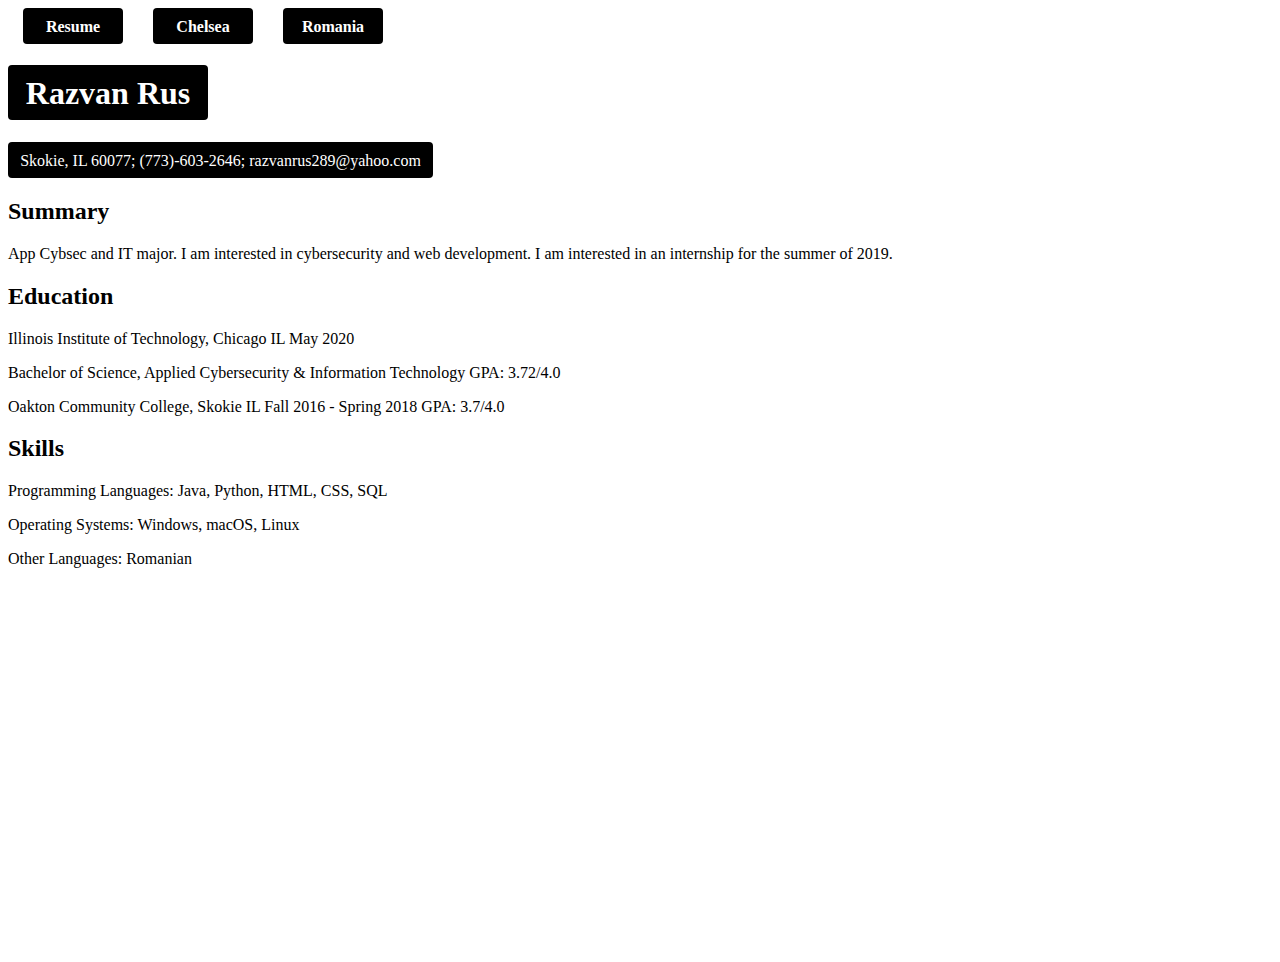
==== index.html @ 31f8506b "added boxes on all the pages and I styled the page one boxes" ====
<!DOCTYPE html>
<html lang="en">

<head>
    <meta charset="UTF-8">
    <title>Resume</title>
    <link rel="stylesheet" href="css/style.css">
    <link rel="normalization" href="css/normalization.css">
</head>

<body id="pageone">
    <nav id="pageonenav">
        <ul>
            <li><a href="index.html" title="Resume Page">Resume</a></li>
            <li><a href="page2.html" title="Chelsea Page">Chelsea</a></li>
            <li><a href="page3.html" title="Romania Page">Romania</a></li>
        </ul>
    </nav>
    <h1 id="box1">Razvan Rus</h1>
    <p id="infobox">Skokie, IL 60077; (773)-603-2646; razvanrus289@yahoo.com</p>
    <section>
        <h2><strong>Summary</strong></h2>
        <p>App Cybsec and IT major. I am interested in cybersecurity and web development. I am interested in an internship for the summer of 2019.</p>
    </section>
    <section>
        <h2><strong>Education</strong></h2>
        <p>Illinois Institute of Technology, Chicago IL May 2020</p>
        <p>Bachelor of Science, Applied Cybersecurity & Information Technology GPA: 3.72/4.0</p>
        <p>Oakton Community College, Skokie IL Fall 2016 - Spring 2018 GPA: 3.7/4.0</p>
    </section>
    <section>
        <h2><strong>Skills</strong></h2>
        <p>Programming Languages: Java, Python, HTML, CSS, SQL</p>
        <p>Operating Systems: Windows, macOS, Linux</p>
        <p>Other Languages: Romanian</p>
    </section>
    <section class="pageonebottom">
        <h2><strong>Experience</strong></h2>
        <p>Merchant Traders, Chicago, IL September/2017 - Present</p>
        <p>IT Specialist</p>
        <ul>
            <li>Organizing and maintaining the company website every week.</li>
            <li>Implemented the Clover machines to boost productivity.</li>
            <li>Trained ten employees to use the Clover machines</li>
        </ul>
    </section>
    <section class="pageonebottom">
        <h2><strong>Extracurricular Activities</strong></h2>
        <p>Camp Vatra for Seniors, Jackson, MI Summer 2014 - Summer 2016</p>
        <p>Counsleor</p>
        <ul>
            <li>Organized field trips</li>
            <li>Landscaping</li>
            <li>Activity organizer</li>
        </ul>
    </section>
</body>



</html>
---- css/style.css ----
#pageone {
    background-image: url("https://images.unsplash.com/photo-1516617224872-1892debe5a62?ixlib=rb-1.2.1&ixid=eyJhcHBfaWQiOjEyMDd9&auto=format&fit=crop&w=730&q=80");
}

#pagetwo{
    background-color: #034694;
    color: #fff
}

#pagethree{
    background-image: url("https://d2v9y0dukr6mq2.cloudfront.net/video/thumbnail/itCjTBE/yellow-moving-flowing-waves-abstract-background-video-animation-hd-1920x1080_ej0k_5qxl__F0003.png");
    font-family: Arial;
    color: black;
}

nav#pageonenav ul {
    list-style-type: none;
    padding: 0;
    margin: 0;
    overflow: hidden;
}

nav#pageonenav ul li {
    float: left;
    margin: 0 15px;
}

nav#pageonenav ul li a {
    display: block;
    background-color: black;
    color: #fff;
    font-weight: bold;
    text-decoration: none;
    text-align: center;
    width: 100px;
    padding: 10px 0px 8px 0px;
    border-radius: 4px;
}

nav#pagetwonav ul {
    list-style-type: none;
    padding: 0;
    margin: 0;
    overflow: hidden;
}

nav#pagetwonav ul li {
    float: left;
    margin: 0 15px;
}

nav#pagetwonav ul li a {
    display: block;
    background-color: black;
    color: #fff;
    font-weight: bold;
    text-decoration: none;
    text-align: center;
    width: 100px;
    padding: 10px 0px 8px 0px;
    border-radius: 4px;
}

nav#pagethreenav ul {
    list-style-type: none;
    padding: 0;
    margin: 0;
    overflow: hidden;
}

nav#pagethreenav ul li {
    float: left;
    margin: 0 15px;
}

nav#pagethreenav ul li a {
    display: block;
    background-color: black;
    color: #fff;
    font-weight: bold;
    text-decoration: none;
    text-align: center;
    width: 100px;
    padding: 10px 0px 8px 0px;
    border-radius: 4px;
}

.pageonebottom {
    color: white;
}

#box1 {
    display: block;
    background-color: black;
    color: #fff;
    width: 200px;
    padding: 10px 0px 8px 0px;
    border-radius: 4px;
    text-align: center;
}

#infobox {
    display: block;
    background-color: black;
    color: #fff;
    width: 425px;
    padding: 10px 0px 8px 0px;
    border-radius: 4px;
    text-align: center;
}

#box2 {

}

#box3 {

}
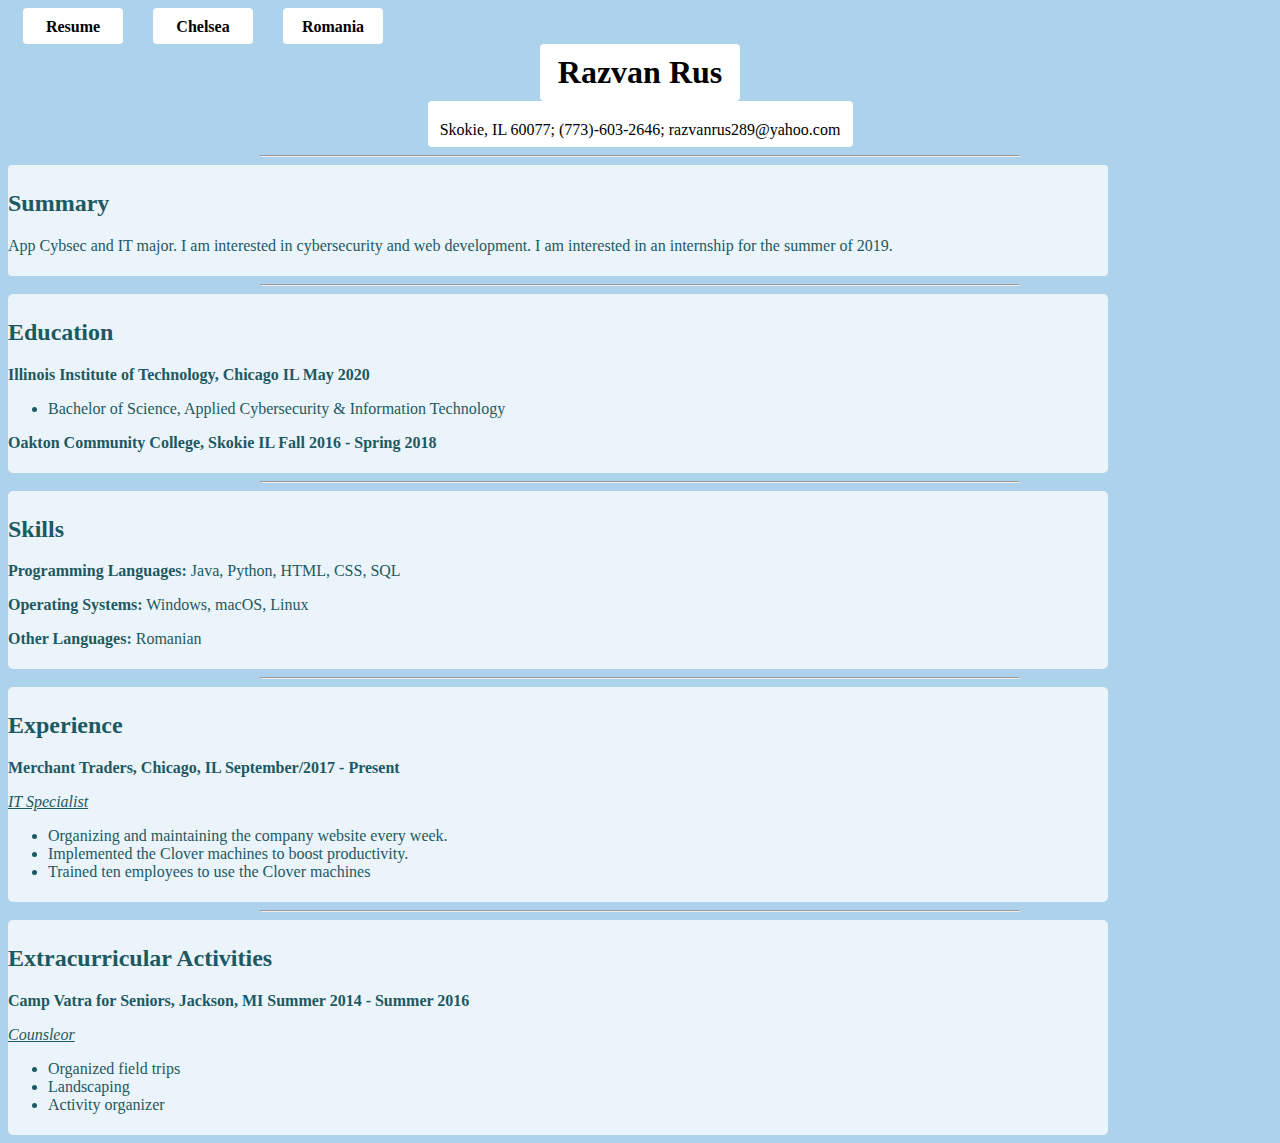
==== commit f9872d74: "put each section in boxes" ====
--- a/index.html
+++ b/index.html
@@ -18,36 +18,43 @@
     </nav>
     <h1 id="box1">Razvan Rus</h1>
     <p id="infobox">Skokie, IL 60077; (773)-603-2646; razvanrus289@yahoo.com</p>
-    <section>
+    <hr class="hr">
+    <section id="summary">
         <h2><strong>Summary</strong></h2>
         <p>App Cybsec and IT major. I am interested in cybersecurity and web development. I am interested in an internship for the summer of 2019.</p>
     </section>
-    <section>
+    <hr class="hr">
+    <section id="education">
         <h2><strong>Education</strong></h2>
-        <p>Illinois Institute of Technology, Chicago IL May 2020</p>
-        <p>Bachelor of Science, Applied Cybersecurity & Information Technology GPA: 3.72/4.0</p>
-        <p>Oakton Community College, Skokie IL Fall 2016 - Spring 2018 GPA: 3.7/4.0</p>
+        <p><strong>Illinois Institute of Technology, Chicago IL May 2020</strong></p>
+        <ul>
+            <li><p>Bachelor of Science, Applied Cybersecurity & Information Technology</p></li>
+        </ul>
+        <p><strong>Oakton Community College, Skokie IL Fall 2016 - Spring 2018</strong></p>
     </section>
-    <section>
+    <hr class="hr">
+    <section id="skills">
         <h2><strong>Skills</strong></h2>
-        <p>Programming Languages: Java, Python, HTML, CSS, SQL</p>
-        <p>Operating Systems: Windows, macOS, Linux</p>
-        <p>Other Languages: Romanian</p>
+        <p><strong>Programming Languages:</strong> Java, Python, HTML, CSS, SQL</p>
+        <p><strong>Operating Systems:</strong> Windows, macOS, Linux</p>
+        <p><strong>Other Languages:</strong> Romanian</p>
     </section>
-    <section class="pageonebottom">
+    <hr class="hr">
+    <section id="experience">
         <h2><strong>Experience</strong></h2>
-        <p>Merchant Traders, Chicago, IL September/2017 - Present</p>
-        <p>IT Specialist</p>
+        <p><strong>Merchant Traders, Chicago, IL September/2017 - Present</strong></p>
+        <p><em><u>IT Specialist</u></em></p>
         <ul>
             <li>Organizing and maintaining the company website every week.</li>
             <li>Implemented the Clover machines to boost productivity.</li>
             <li>Trained ten employees to use the Clover machines</li>
         </ul>
     </section>
-    <section class="pageonebottom">
+    <hr class="hr">
+    <section id="activities">
         <h2><strong>Extracurricular Activities</strong></h2>
-        <p>Camp Vatra for Seniors, Jackson, MI Summer 2014 - Summer 2016</p>
-        <p>Counsleor</p>
+        <p><strong>Camp Vatra for Seniors, Jackson, MI Summer 2014 - Summer 2016</strong></p>
+        <p><em><u>Counsleor</u></em></p>
         <ul>
             <li>Organized field trips</li>
             <li>Landscaping</li>
--- a/css/style.css
+++ b/css/style.css
@@ -1,5 +1,6 @@
 #pageone {
-    background-image: url("https://images.unsplash.com/photo-1516617224872-1892debe5a62?ixlib=rb-1.2.1&ixid=eyJhcHBfaWQiOjEyMDd9&auto=format&fit=crop&w=730&q=80");
+    background-color: #ADD2EB;
+    color: #1D5962;
 }
 
 #pagetwo{
@@ -8,9 +9,10 @@
 }
 
 #pagethree{
-    background-image: url("https://d2v9y0dukr6mq2.cloudfront.net/video/thumbnail/itCjTBE/yellow-moving-flowing-waves-abstract-background-video-animation-hd-1920x1080_ej0k_5qxl__F0003.png");
+    background-color: #D6E9F5;
     font-family: Arial;
-    color: black;
+    color: #A24F0B;
+
 }
 
 nav#pageonenav ul {
@@ -27,8 +29,8 @@
 
 nav#pageonenav ul li a {
     display: block;
-    background-color: black;
-    color: #fff;
+    background-color: #fff;
+    color: black;
     font-weight: bold;
     text-decoration: none;
     text-align: center;
@@ -51,8 +53,8 @@
 
 nav#pagetwonav ul li a {
     display: block;
-    background-color: black;
-    color: #fff;
+    background-color: white;
+    color: #034694;
     font-weight: bold;
     text-decoration: none;
     text-align: center;
@@ -75,8 +77,8 @@
 
 nav#pagethreenav ul li a {
     display: block;
-    background-color: black;
-    color: #fff;
+    background-color: #F7F7F8;
+    color: #A24F0B;
     font-weight: bold;
     text-decoration: none;
     text-align: center;
@@ -85,42 +87,190 @@
     border-radius: 4px;
 }
 
-.pageonebottom {
-    color: white;
-}
 
 #box1 {
     display: block;
-    background-color: black;
-    color: #fff;
+    background-color: #fff;
+    color: black;
     width: 200px;
-    padding: 10px 0px 8px 0px;
-    border-radius: 4px;
-    text-align: center;
+    padding: 10px 0px 10px 0px;
+    border-radius: 4px;
+    text-align: center;
+    margin: auto;
 }
 
 #infobox {
     display: block;
-    background-color: black;
-    color: #fff;
+    background-color: #fff;
+    color: black;
     width: 425px;
-    padding: 10px 0px 8px 0px;
-    border-radius: 4px;
-    text-align: center;
+    padding: 20px 0px 8px 0px;
+    border-radius: 4px;
+    text-align: center;
+    margin: auto;
 }
 
 #box2 {
-
-}
-
-#box3 {
-
-}
-
-
-
-
-
-
-
-
+    display: block;
+    background-color: white;
+    color: #034694;
+    width: 200px;
+    padding: 10px 0px 8px 0px;
+    border-radius: 4px;
+    text-align: center;
+    margin-left: auto;
+    margin-right: auto;
+}
+
+.box3 {
+    display: block;
+    background-color: #D6E9F5;
+    color: #A24F0B;
+    width: 250px;
+    padding: 10px 0px 8px 0px;
+    border-radius: 4px;
+    text-align: center;
+    margin-right: auto;
+    margin-left: auto;
+}
+
+#map {
+    width: 350px;
+}
+
+.para1-pg3 { /* WWI (Romania Page) */
+    display: block;
+    background-color: #D6E9F5;
+    color: #A24F0B;
+    width: 750px;
+    padding: 5px 0px 5px 0px;
+    border-radius: 4px;
+    text-align: left;
+}
+
+.para2-pg3 { /* Greater Romania (Romania Page) */
+    display: block;
+    background-color: #D6E9F5;
+    color: #A24F0B;
+    width: 750px;
+    padding: 5px 0px 5px 0px;
+    border-radius: 4px;
+    text-align: right;
+    margin-left: auto;
+}
+
+.para3-pg3 { /* WWII (Romania Page) */
+    display: block;
+    background-color: #D6E9F5;
+    color: #A24F0B;
+    width: 750px;
+    padding: 5px 0px 5px 0px;
+    border-radius: 4px;
+    text-align: center;
+    margin-left: auto;
+    margin-right: auto;
+}
+
+.para4-pg3 { /* Culture (Romania Page) */
+    display: block;
+    background-color: #D6E9F5;
+    color: #A24F0B;
+    width: 750px;
+    padding: 5px 0px 5px 0px;
+    border-radius: 4px;
+    text-align: left;
+}
+
+#badge {
+    width: 200px;
+}
+
+#para1-pg2 { /* General Info (Chelsea Page) */
+    display: block;
+    background-color: white;
+    color: #034694;
+    width: 350px;
+    padding: 5px 0px 5px 0px;
+    border-radius: 4px;
+    text-align: right;
+    margin-left: auto;
+}
+
+#para2-pg2 { /* Training Ground (Chelsea Page) */
+    display: block;
+    background-color: white;
+    color: #034694;
+    width: 350px;
+    padding: 5px 0px 5px 0px;
+    border-radius: 4px;
+    text-align: center;
+    margin-left: auto;
+    margin-right: auto;
+}
+
+#para3-pg2 { /* Mascot Policy (Chelsea Page) */
+    display: block;
+    background-color: white;
+    color: #034694;
+    width: 400px;
+    padding: 5px 0px 5px 0px;
+    border-radius: 4px;
+    text-align: left;
+}
+
+#video { /* Video (Chelsea Page) */
+    display: block;
+    margin-left: auto;
+    width: 600px;
+    height: 300px;
+}
+
+.hr {
+    width: 60%;
+
+}
+
+#summary {
+    display: block;
+    background-color: #EBF4FA;
+    width: 1100px;
+    padding: 5px 0px 5px 0px;
+    border-radius: 4px;
+    text-align: left;
+}
+
+#education {
+    display: block;
+    background-color: #EBF4FA;
+    width: 1100px;
+    padding: 5px 0px 5px 0px;
+    border-radius: 5px;
+    text-align: left;
+}
+
+#skills {
+    display: block;
+    background-color: #EBF4FA;
+    width: 1100px;
+    padding: 5px 0px 5px 0px;
+    border-radius: 5px;
+    text-align: left;
+}
+
+#experience {
+    display: block;
+    background-color: #EBF4FA;
+    width: 1100px;
+    padding: 5px 0px 5px 0px;
+    border-radius: 5px;
+    text-align: left;
+}
+
+#activities {
+    display: block;
+    background-color: #EBF4FA;
+    width: 1100px;
+    padding: 5px 0px 5px 0px;
+    border-radius: 5px;
+    text-align: left;
+}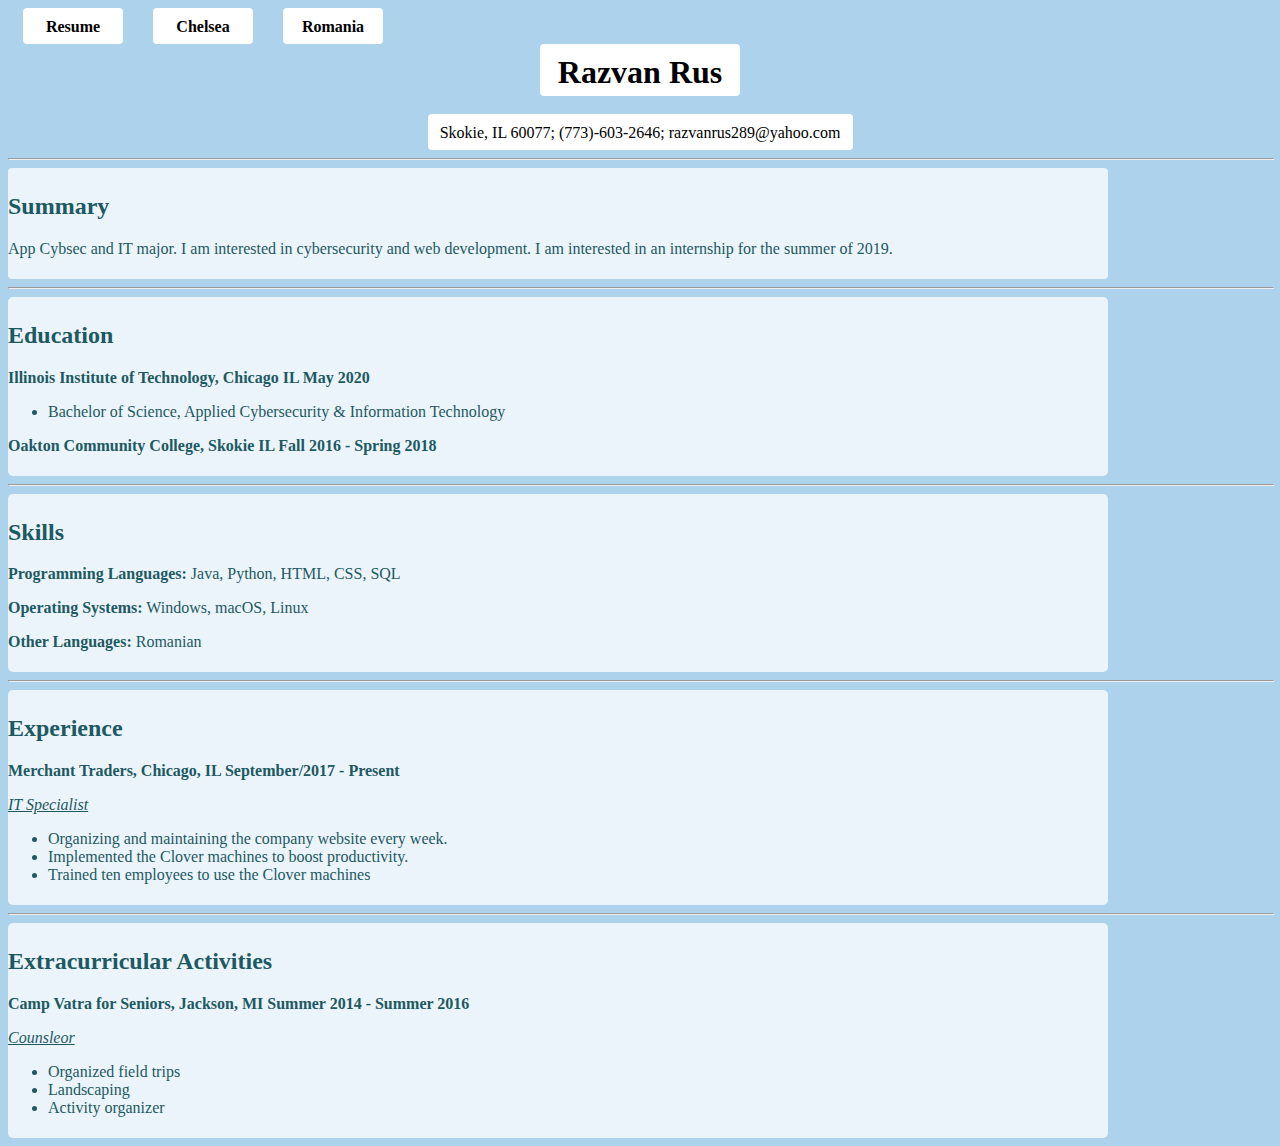
==== commit 265eec51: "put the normalizatoin tag first on each page. I also moved around the imasges, boxes, and video on t" ====
--- a/index.html
+++ b/index.html
@@ -4,8 +4,8 @@
 <head>
     <meta charset="UTF-8">
     <title>Resume</title>
+    <link rel="normalization" href="css/normalization.css">
     <link rel="stylesheet" href="css/style.css">
-    <link rel="normalization" href="css/normalization.css">
 </head>
 
 <body id="pageone">
@@ -16,7 +16,7 @@
             <li><a href="page3.html" title="Romania Page">Romania</a></li>
         </ul>
     </nav>
-    <h1 id="box1">Razvan Rus</h1>
+    <h1 id="box1">Razvan Rus</h1><br>
     <p id="infobox">Skokie, IL 60077; (773)-603-2646; razvanrus289@yahoo.com</p>
     <hr class="hr">
     <section id="summary">
--- a/css/style.css
+++ b/css/style.css
@@ -93,7 +93,7 @@
     background-color: #fff;
     color: black;
     width: 200px;
-    padding: 10px 0px 10px 0px;
+    padding: 10px 0px 5px 0px;
     border-radius: 4px;
     text-align: center;
     margin: auto;
@@ -104,7 +104,7 @@
     background-color: #fff;
     color: black;
     width: 425px;
-    padding: 20px 0px 8px 0px;
+    padding: 10px 0px 8px 0px;
     border-radius: 4px;
     text-align: center;
     margin: auto;
@@ -136,6 +136,7 @@
 
 #map {
     width: 350px;
+    float: right;
 }
 
 .para1-pg3 { /* WWI (Romania Page) */
@@ -153,7 +154,7 @@
     background-color: #D6E9F5;
     color: #A24F0B;
     width: 750px;
-    padding: 5px 0px 5px 0px;
+    padding: 20px 0px 0px 0px;
     border-radius: 4px;
     text-align: right;
     margin-left: auto;
@@ -183,36 +184,41 @@
 
 #badge {
     width: 200px;
+    margin-left: 43%;
 }
 
 #para1-pg2 { /* General Info (Chelsea Page) */
     display: block;
     background-color: white;
     color: #034694;
+    width: 375px;
+    padding: 5px 0px 5px 0px;
+    border-radius: 4px;
+    text-align: right;
+    margin-left: auto;
+}
+
+#para2-pg2 { /* Training Ground (Chelsea Page) */
+    display: block;
+    background-color: white;
+    color: #034694;
     width: 350px;
     padding: 5px 0px 5px 0px;
     border-radius: 4px;
-    text-align: right;
-    margin-left: auto;
-}
-
-#para2-pg2 { /* Training Ground (Chelsea Page) */
-    display: block;
-    background-color: white;
-    color: #034694;
-    width: 350px;
-    padding: 5px 0px 5px 0px;
-    border-radius: 4px;
-    text-align: center;
-    margin-left: auto;
-    margin-right: auto;
+    text-align: center;
+    margin-left: auto;
+    margin-right: auto;
+}
+
+#stadium {
+    position: absolute;
 }
 
 #para3-pg2 { /* Mascot Policy (Chelsea Page) */
     display: block;
     background-color: white;
     color: #034694;
-    width: 400px;
+    width: 500px;
     padding: 5px 0px 5px 0px;
     border-radius: 4px;
     text-align: left;
@@ -222,11 +228,11 @@
     display: block;
     margin-left: auto;
     width: 600px;
-    height: 300px;
+    height: 400px;
 }
 
 .hr {
-    width: 60%;
+    width: 100%;
 
 }
 
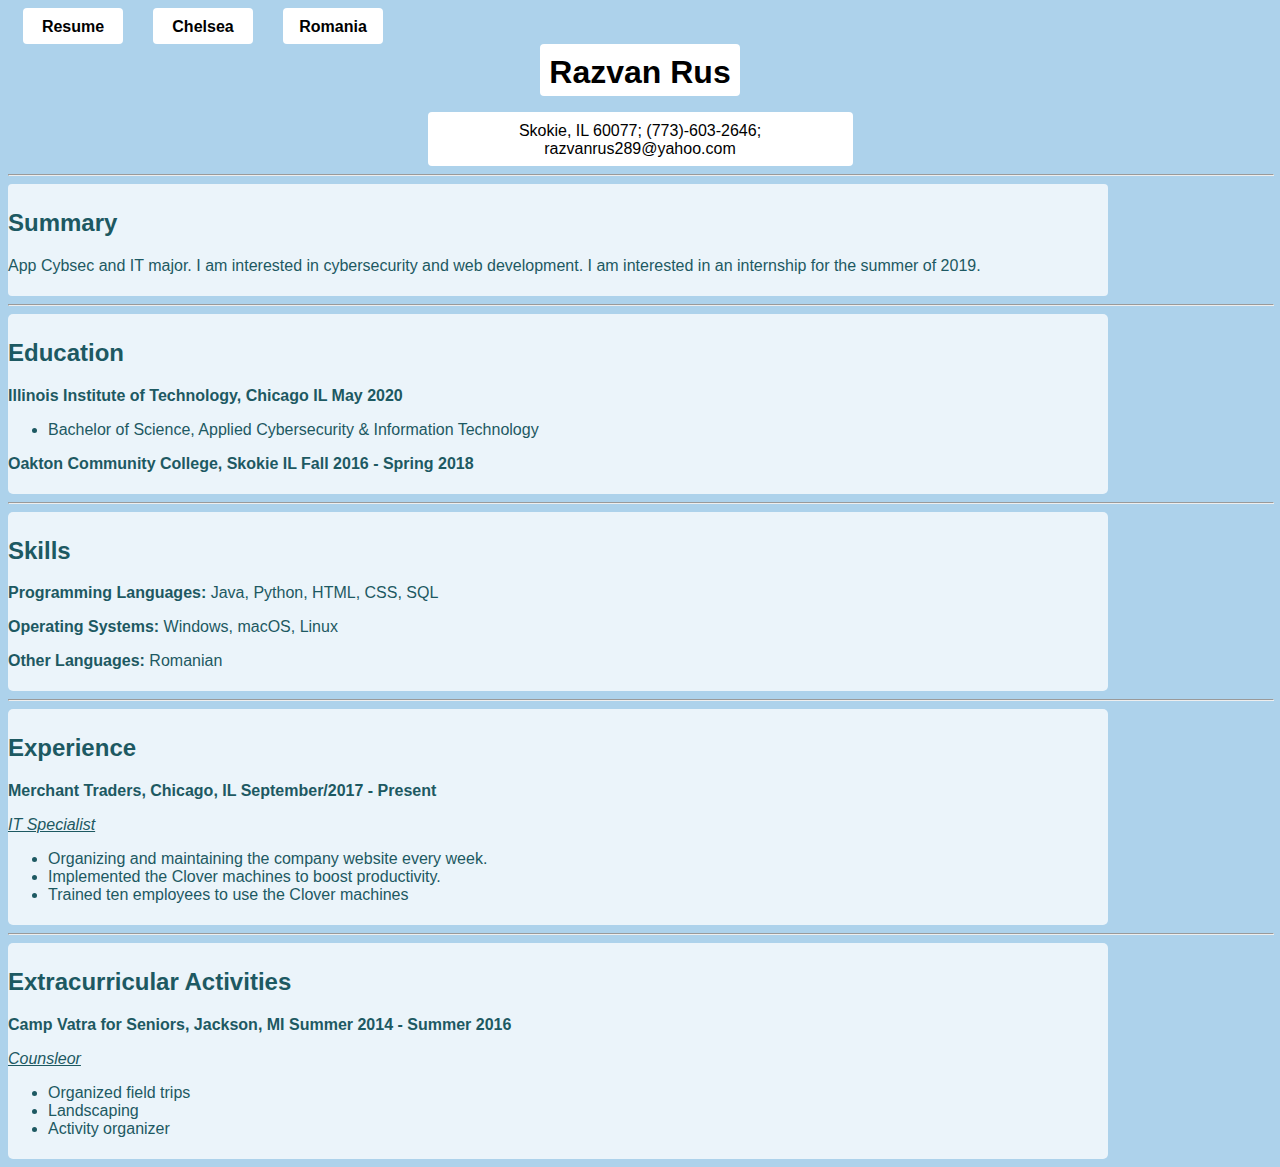
==== commit 07e69484: "took out the <br> tags" ====
--- a/index.html
+++ b/index.html
@@ -4,7 +4,7 @@
 <head>
     <meta charset="UTF-8">
     <title>Resume</title>
-    <link rel="normalization" href="css/normalization.css">
+    <link rel="stylesheet" href="css/normalization.css">
     <link rel="stylesheet" href="css/style.css">
 </head>
 
@@ -16,7 +16,8 @@
             <li><a href="page3.html" title="Romania Page">Romania</a></li>
         </ul>
     </nav>
-    <h1 id="box1">Razvan Rus</h1><br>
+    <h1 id="box1">Razvan Rus</h1>
+    <p></p>
     <p id="infobox">Skokie, IL 60077; (773)-603-2646; razvanrus289@yahoo.com</p>
     <hr class="hr">
     <section id="summary">
--- a/css/style.css
+++ b/css/style.css
@@ -1,10 +1,13 @@
 #pageone {
     background-color: #ADD2EB;
+    font-family: Arial;
     color: #1D5962;
+
 }
 
 #pagetwo{
     background-color: #034694;
+    font-family: Moul, Arial;
     color: #fff
 }
 
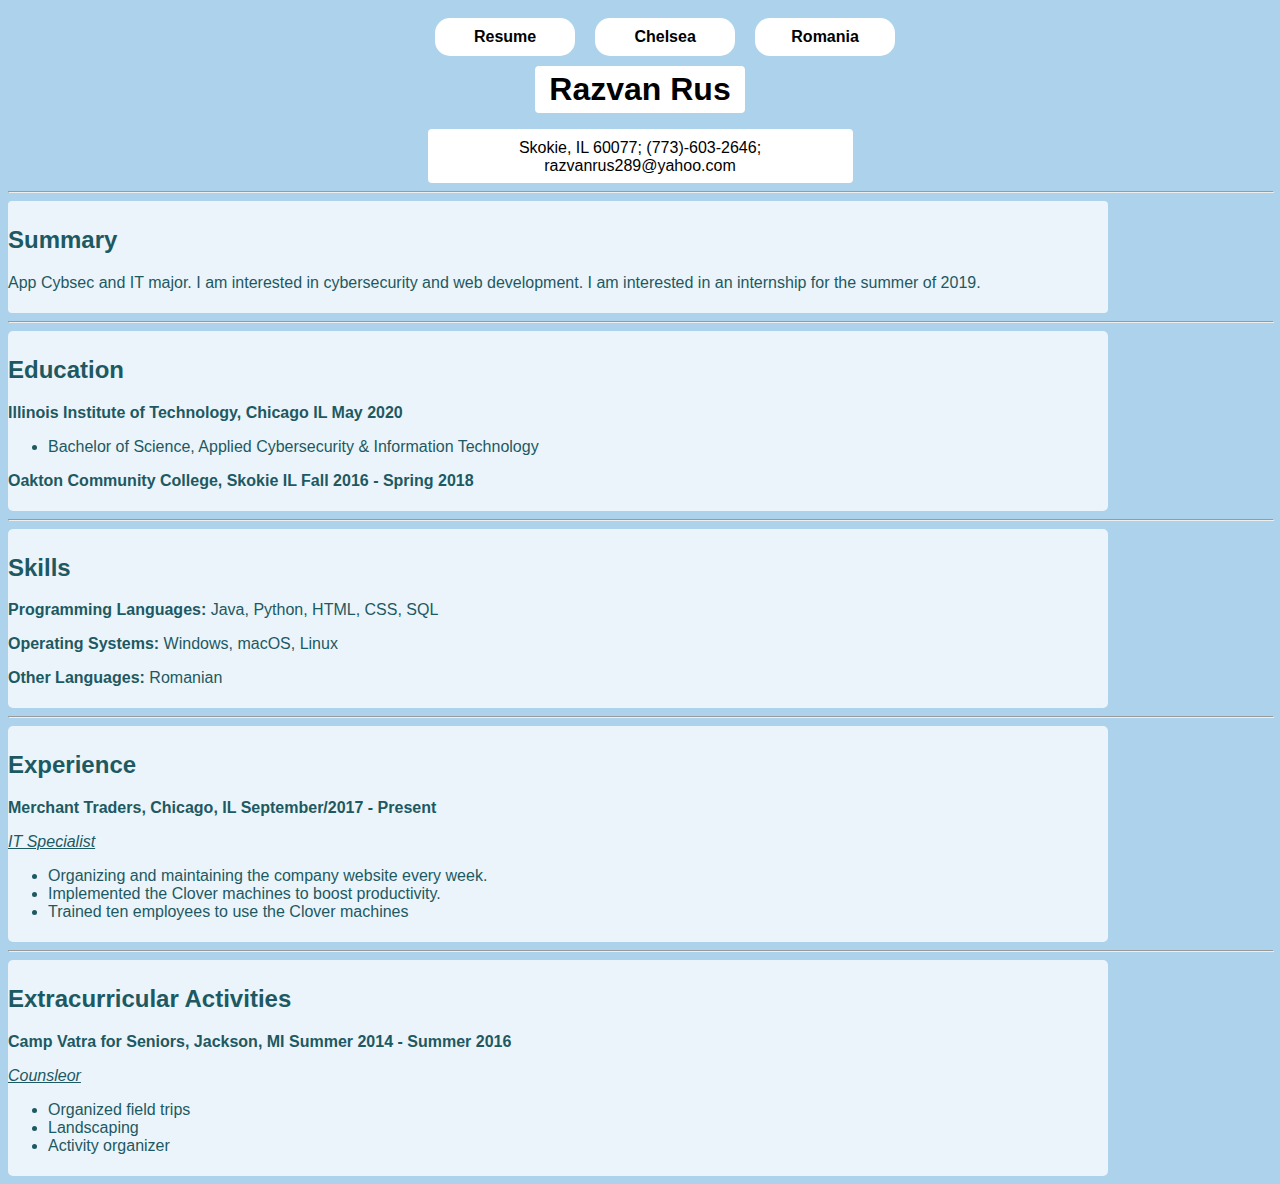
==== commit ddf407c6: "fixed the cascade and spacing" ====
--- a/index.html
+++ b/index.html
@@ -2,68 +2,64 @@
 <html lang="en">
 
 <head>
-    <meta charset="UTF-8">
-    <title>Resume</title>
-    <link rel="stylesheet" href="css/normalization.css">
-    <link rel="stylesheet" href="css/style.css">
+  <meta charset="UTF-8">
+  <title>Resume</title>
+  <link rel="stylesheet" href="css/normalization.css">
+  <link rel="stylesheet" href="css/style.css">
 </head>
-
 <body id="pageone">
-    <nav id="pageonenav">
-        <ul>
-            <li><a href="index.html" title="Resume Page">Resume</a></li>
-            <li><a href="page2.html" title="Chelsea Page">Chelsea</a></li>
-            <li><a href="page3.html" title="Romania Page">Romania</a></li>
-        </ul>
-    </nav>
-    <h1 id="box1">Razvan Rus</h1>
-    <p></p>
-    <p id="infobox">Skokie, IL 60077; (773)-603-2646; razvanrus289@yahoo.com</p>
-    <hr class="hr">
-    <section id="summary">
-        <h2><strong>Summary</strong></h2>
-        <p>App Cybsec and IT major. I am interested in cybersecurity and web development. I am interested in an internship for the summer of 2019.</p>
-    </section>
-    <hr class="hr">
-    <section id="education">
-        <h2><strong>Education</strong></h2>
-        <p><strong>Illinois Institute of Technology, Chicago IL May 2020</strong></p>
-        <ul>
-            <li><p>Bachelor of Science, Applied Cybersecurity & Information Technology</p></li>
-        </ul>
-        <p><strong>Oakton Community College, Skokie IL Fall 2016 - Spring 2018</strong></p>
-    </section>
-    <hr class="hr">
-    <section id="skills">
-        <h2><strong>Skills</strong></h2>
-        <p><strong>Programming Languages:</strong> Java, Python, HTML, CSS, SQL</p>
-        <p><strong>Operating Systems:</strong> Windows, macOS, Linux</p>
-        <p><strong>Other Languages:</strong> Romanian</p>
-    </section>
-    <hr class="hr">
-    <section id="experience">
-        <h2><strong>Experience</strong></h2>
-        <p><strong>Merchant Traders, Chicago, IL September/2017 - Present</strong></p>
-        <p><em><u>IT Specialist</u></em></p>
-        <ul>
-            <li>Organizing and maintaining the company website every week.</li>
-            <li>Implemented the Clover machines to boost productivity.</li>
-            <li>Trained ten employees to use the Clover machines</li>
-        </ul>
-    </section>
-    <hr class="hr">
-    <section id="activities">
-        <h2><strong>Extracurricular Activities</strong></h2>
-        <p><strong>Camp Vatra for Seniors, Jackson, MI Summer 2014 - Summer 2016</strong></p>
-        <p><em><u>Counsleor</u></em></p>
-        <ul>
-            <li>Organized field trips</li>
-            <li>Landscaping</li>
-            <li>Activity organizer</li>
-        </ul>
-    </section>
+  <nav id="pageonenav">
+    <ul>
+      <li><a href="index.html" title="Resume Page">Resume</a></li>
+      <li><a href="page2.html" title="Chelsea Page">Chelsea</a></li>
+      <li><a href="page3.html" title="Romania Page">Romania</a></li>
+    </ul>
+  </nav>
+  <h1 id="box1">Razvan Rus</h1>
+  <p></p>
+  <p id="infobox">Skokie, IL 60077; (773)-603-2646; razvanrus289@yahoo.com</p>
+  <hr class="hr">
+  <section id="summary">
+    <h2><strong>Summary</strong></h2>
+    <p>App Cybsec and IT major. I am interested in cybersecurity and web development. I am interested in an internship for the summer of 2019.</p>
+  </section>
+  <hr class="hr">
+  <section id="education">
+    <h2><strong>Education</strong></h2>
+    <p><strong>Illinois Institute of Technology, Chicago IL May 2020</strong></p>
+    <ul>
+      <li><p>Bachelor of Science, Applied Cybersecurity & Information Technology</p></li>
+    </ul>
+    <p><strong>Oakton Community College, Skokie IL Fall 2016 - Spring 2018</strong></p>
+  </section>
+  <hr class="hr">
+  <section id="skills">
+    <h2><strong>Skills</strong></h2>
+    <p><strong>Programming Languages:</strong> Java, Python, HTML, CSS, SQL</p>
+    <p><strong>Operating Systems:</strong> Windows, macOS, Linux</p>
+    <p><strong>Other Languages:</strong> Romanian</p>
+  </section>
+  <hr class="hr">
+  <section id="experience">
+    <h2><strong>Experience</strong></h2>
+    <p><strong>Merchant Traders, Chicago, IL September/2017 - Present</strong></p>
+    <p><em><u>IT Specialist</u></em></p>
+    <ul>
+      <li>Organizing and maintaining the company website every week.</li>
+      <li>Implemented the Clover machines to boost productivity.</li>
+      <li>Trained ten employees to use the Clover machines</li>
+    </ul>
+  </section>
+  <hr class="hr">
+  <section id="activities">
+    <h2><strong>Extracurricular Activities</strong></h2>
+    <p><strong>Camp Vatra for Seniors, Jackson, MI Summer 2014 - Summer 2016</strong></p>
+    <p><em><u>Counsleor</u></em></p>
+    <ul>
+      <li>Organized field trips</li>
+      <li>Landscaping</li>
+      <li>Activity organizer</li>
+    </ul>
+  </section>
 </body>
-
-
-
 </html>--- a/css/style.css
+++ b/css/style.css
@@ -2,34 +2,31 @@
     background-color: #ADD2EB;
     font-family: Arial;
     color: #1D5962;
-
-}
-
+}
 #pagetwo{
     background-color: #034694;
-    font-family: Moul, Arial;
+    font-family: Arial;
     color: #fff
 }
-
 #pagethree{
     background-color: #D6E9F5;
     font-family: Arial;
     color: #A24F0B;
-
-}
-
+}
 nav#pageonenav ul {
     list-style-type: none;
     padding: 0;
     margin: 0;
     overflow: hidden;
-}
-
+    position: relative;
+}
 nav#pageonenav ul li {
     float: left;
-    margin: 0 15px;
-}
-
+    margin: 0;
+    position: relative;
+    left: 33%;
+    right: 50%;
+}
 nav#pageonenav ul li a {
     display: block;
     background-color: #fff;
@@ -37,23 +34,26 @@
     font-weight: bold;
     text-decoration: none;
     text-align: center;
+    margin: 10px;
     width: 100px;
-    padding: 10px 0px 8px 0px;
-    border-radius: 4px;
-}
-
+    border-radius: 15px;
+    padding: 10px 20px;
+    position: relative;
+}
 nav#pagetwonav ul {
     list-style-type: none;
     padding: 0;
     margin: 0;
     overflow: hidden;
-}
-
+    position: relative;
+}
 nav#pagetwonav ul li {
     float: left;
     margin: 0 15px;
-}
-
+    position: relative;
+    left: 30%;
+    right: 50%;
+}
 nav#pagetwonav ul li a {
     display: block;
     background-color: white;
@@ -61,23 +61,26 @@
     font-weight: bold;
     text-decoration: none;
     text-align: center;
+    margin: 10px;
     width: 100px;
-    padding: 10px 0px 8px 0px;
-    border-radius: 4px;
-}
-
+    border-radius: 15px;
+    padding: 10px 20px;
+    position: relative;
+}
 nav#pagethreenav ul {
     list-style-type: none;
     padding: 0;
     margin: 0;
     overflow: hidden;
-}
-
+    position: relative;
+}
 nav#pagethreenav ul li {
     float: left;
     margin: 0 15px;
-}
-
+    position: relative;
+    left: 30%;
+    right: 50%;
+}
 nav#pagethreenav ul li a {
     display: block;
     background-color: #F7F7F8;
@@ -85,23 +88,22 @@
     font-weight: bold;
     text-decoration: none;
     text-align: center;
+    margin: 10px;
     width: 100px;
-    padding: 10px 0px 8px 0px;
-    border-radius: 4px;
-}
-
-
+    border-radius: 15px;
+    padding: 10px 20px;
+    position: relative;
+}
 #box1 {
     display: block;
     background-color: #fff;
     color: black;
     width: 200px;
-    padding: 10px 0px 5px 0px;
+    padding: 5px 5px 5px 5px;
     border-radius: 4px;
     text-align: center;
     margin: auto;
 }
-
 #infobox {
     display: block;
     background-color: #fff;
@@ -112,7 +114,6 @@
     text-align: center;
     margin: auto;
 }
-
 #box2 {
     display: block;
     background-color: white;
@@ -124,7 +125,6 @@
     margin-left: auto;
     margin-right: auto;
 }
-
 .box3 {
     display: block;
     background-color: #D6E9F5;
@@ -136,12 +136,10 @@
     margin-right: auto;
     margin-left: auto;
 }
-
 #map {
     width: 350px;
     float: right;
 }
-
 .para1-pg3 { /* WWI (Romania Page) */
     display: block;
     background-color: #D6E9F5;
@@ -151,7 +149,6 @@
     border-radius: 4px;
     text-align: left;
 }
-
 .para2-pg3 { /* Greater Romania (Romania Page) */
     display: block;
     background-color: #D6E9F5;
@@ -162,7 +159,6 @@
     text-align: right;
     margin-left: auto;
 }
-
 .para3-pg3 { /* WWII (Romania Page) */
     display: block;
     background-color: #D6E9F5;
@@ -174,7 +170,6 @@
     margin-left: auto;
     margin-right: auto;
 }
-
 .para4-pg3 { /* Culture (Romania Page) */
     display: block;
     background-color: #D6E9F5;
@@ -184,12 +179,10 @@
     border-radius: 4px;
     text-align: left;
 }
-
 #badge {
     width: 200px;
     margin-left: 43%;
 }
-
 #para1-pg2 { /* General Info (Chelsea Page) */
     display: block;
     background-color: white;
@@ -200,7 +193,6 @@
     text-align: right;
     margin-left: auto;
 }
-
 #para2-pg2 { /* Training Ground (Chelsea Page) */
     display: block;
     background-color: white;
@@ -212,11 +204,9 @@
     margin-left: auto;
     margin-right: auto;
 }
-
 #stadium {
     position: absolute;
 }
-
 #para3-pg2 { /* Mascot Policy (Chelsea Page) */
     display: block;
     background-color: white;
@@ -226,19 +216,16 @@
     border-radius: 4px;
     text-align: left;
 }
-
 #video { /* Video (Chelsea Page) */
     display: block;
     margin-left: auto;
     width: 600px;
     height: 400px;
 }
-
 .hr {
     width: 100%;
 
 }
-
 #summary {
     display: block;
     background-color: #EBF4FA;
@@ -247,7 +234,6 @@
     border-radius: 4px;
     text-align: left;
 }
-
 #education {
     display: block;
     background-color: #EBF4FA;
@@ -256,7 +242,6 @@
     border-radius: 5px;
     text-align: left;
 }
-
 #skills {
     display: block;
     background-color: #EBF4FA;
@@ -265,7 +250,6 @@
     border-radius: 5px;
     text-align: left;
 }
-
 #experience {
     display: block;
     background-color: #EBF4FA;
@@ -274,7 +258,6 @@
     border-radius: 5px;
     text-align: left;
 }
-
 #activities {
     display: block;
     background-color: #EBF4FA;
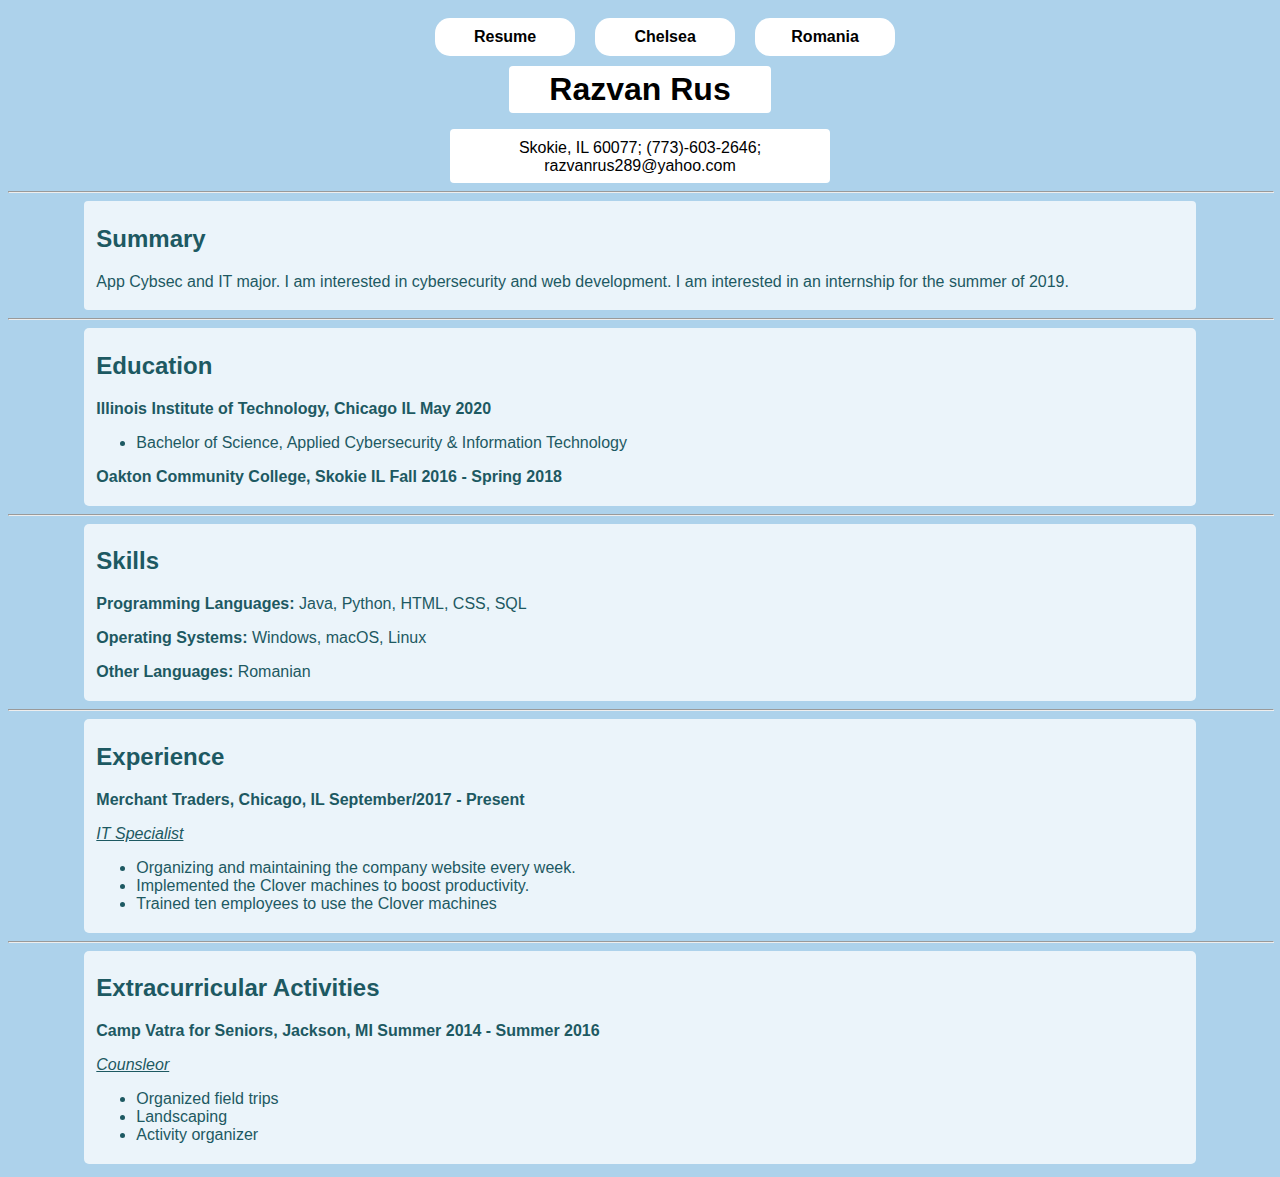
==== commit 55732767: "made the resume page more fluid with % tag instead of px" ====
--- a/index.html
+++ b/index.html
@@ -15,7 +15,7 @@
       <li><a href="page3.html" title="Romania Page">Romania</a></li>
     </ul>
   </nav>
-  <h1 id="box1">Razvan Rus</h1>
+  <h1 id="name">Razvan Rus</h1>
   <p></p>
   <p id="infobox">Skokie, IL 60077; (773)-603-2646; razvanrus289@yahoo.com</p>
   <hr class="hr">
--- a/css/style.css
+++ b/css/style.css
@@ -1,268 +1,298 @@
 #pageone {
-    background-color: #ADD2EB;
-    font-family: Arial;
-    color: #1D5962;
-}
-#pagetwo{
-    background-color: #034694;
-    font-family: Arial;
-    color: #fff
-}
-#pagethree{
-    background-color: #D6E9F5;
-    font-family: Arial;
-    color: #A24F0B;
+  background-color: #ADD2EB;
+  font-family: Arial;
+  color: #1D5962;
+}
+#pagetwo {
+  background-color: #034694;
+  font-family: Arial;
+  color: #fff
+}
+#pagethree {
+  background-color: #D6E9F5;
+  font-family: Arial;
+  color: #A24F0B;
 }
 nav#pageonenav ul {
-    list-style-type: none;
-    padding: 0;
-    margin: 0;
-    overflow: hidden;
-    position: relative;
+  list-style-type: none;
+  padding: 0;
+  margin: 0;
+  overflow: hidden;
+  position: relative;
 }
 nav#pageonenav ul li {
-    float: left;
-    margin: 0;
-    position: relative;
-    left: 33%;
-    right: 50%;
+  float: left;
+  margin: 0;
+  position: relative;
+  left: 33%;
+  right: 50%;
 }
 nav#pageonenav ul li a {
-    display: block;
-    background-color: #fff;
-    color: black;
-    font-weight: bold;
-    text-decoration: none;
-    text-align: center;
-    margin: 10px;
-    width: 100px;
-    border-radius: 15px;
-    padding: 10px 20px;
-    position: relative;
+  display: block;
+  background-color: #fff;
+  color: black;
+  font-weight: bold;
+  text-decoration: none;
+  text-align: center;
+  margin: 10px;
+  width: 100px;
+  border-radius: 15px;
+  padding: 10px 20px;
+  position: relative;
 }
 nav#pagetwonav ul {
-    list-style-type: none;
-    padding: 0;
-    margin: 0;
-    overflow: hidden;
-    position: relative;
+  list-style-type: none;
+  padding: 0;
+  margin: 0;
+  overflow: hidden;
+  position: relative;
 }
 nav#pagetwonav ul li {
-    float: left;
-    margin: 0 15px;
-    position: relative;
-    left: 30%;
-    right: 50%;
+  float: left;
+  margin: 0 15px;
+  position: relative;
+  left: 30%;
+  right: 50%;
 }
 nav#pagetwonav ul li a {
-    display: block;
-    background-color: white;
-    color: #034694;
-    font-weight: bold;
-    text-decoration: none;
-    text-align: center;
-    margin: 10px;
-    width: 100px;
-    border-radius: 15px;
-    padding: 10px 20px;
-    position: relative;
+  display: block;
+  background-color: white;
+  color: #034694;
+  font-weight: bold;
+  text-decoration: none;
+  text-align: center;
+  margin: 10px;
+  width: 100px;
+  border-radius: 15px;
+  padding: 10px 20px;
+  position: relative;
 }
 nav#pagethreenav ul {
-    list-style-type: none;
-    padding: 0;
-    margin: 0;
-    overflow: hidden;
-    position: relative;
+  list-style-type: none;
+  padding: 0;
+  margin: 0;
+  overflow: hidden;
+  position: relative;
 }
 nav#pagethreenav ul li {
-    float: left;
-    margin: 0 15px;
-    position: relative;
-    left: 30%;
-    right: 50%;
+  float: left;
+  margin: 0 15px;
+  position: relative;
+  left: 30%;
+  right: 50%;
 }
 nav#pagethreenav ul li a {
-    display: block;
-    background-color: #F7F7F8;
-    color: #A24F0B;
-    font-weight: bold;
-    text-decoration: none;
-    text-align: center;
-    margin: 10px;
-    width: 100px;
-    border-radius: 15px;
-    padding: 10px 20px;
-    position: relative;
-}
-#box1 {
-    display: block;
-    background-color: #fff;
-    color: black;
-    width: 200px;
-    padding: 5px 5px 5px 5px;
-    border-radius: 4px;
-    text-align: center;
-    margin: auto;
+  display: block;
+  background-color: #F7F7F8;
+  color: #A24F0B;
+  font-weight: bold;
+  text-decoration: none;
+  text-align: center;
+  margin: 10px;
+  width: 100px;
+  border-radius: 15px;
+  padding: 10px 20px;
+  position: relative;
+}
+#name { /* PAGE ONE NAME BOX */
+  display: block;
+  background-color: #fff;
+  color: black;
+  width: 20%;
+  padding: 5px 5px 5px 5px;
+  border-radius: 4px;
+  text-align: center;
+  margin: auto;
 }
 #infobox {
-    display: block;
-    background-color: #fff;
-    color: black;
-    width: 425px;
-    padding: 10px 0px 8px 0px;
-    border-radius: 4px;
-    text-align: center;
-    margin: auto;
-}
-#box2 {
-    display: block;
-    background-color: white;
-    color: #034694;
-    width: 200px;
-    padding: 10px 0px 8px 0px;
-    border-radius: 4px;
-    text-align: center;
-    margin-left: auto;
-    margin-right: auto;
-}
-.box3 {
-    display: block;
-    background-color: #D6E9F5;
-    color: #A24F0B;
-    width: 250px;
-    padding: 10px 0px 8px 0px;
-    border-radius: 4px;
-    text-align: center;
-    margin-right: auto;
-    margin-left: auto;
+  display: block;
+  background-color: #fff;
+  color: black;
+  width: 30%;
+  padding: 10px 0px 8px 0px;
+  border-radius: 4px;
+  text-align: center;
+  margin: auto;
+}
+#box2 { /* CHELSEA FC HEADING */
+  display: block;
+  background-color: white;
+  color: #034694;
+  width: 200px;
+  padding: 10px 0px 8px 0px;
+  border-radius: 4px;
+  text-align: center;
+  margin-left: auto;
+  margin-right: auto;
+}
+.box3 { /* ROMANIA HEADING */
+  display: block;
+  background-color: #D6E9F5;
+  color: #A24F0B;
+  width: 250px;
+  padding: 10px 0px 8px 0px;
+  border-radius: 4px;
+  text-align: center;
+  margin-right: auto;
+  margin-left: auto;
 }
 #map {
-    width: 350px;
-    float: right;
+  width: 350px;
+  float: right;
+  margin-right: 10px;
 }
 .para1-pg3 { /* WWI (Romania Page) */
-    display: block;
-    background-color: #D6E9F5;
-    color: #A24F0B;
-    width: 750px;
-    padding: 5px 0px 5px 0px;
-    border-radius: 4px;
-    text-align: left;
+  display: block;
+  background-color: #D6E9F5;
+  color: #A24F0B;
+  width: 750px;
+  padding: 5px 5px 5px 10px;
+  border-radius: 4px;
+  text-align: left;
+  margin-left: 10px;
 }
 .para2-pg3 { /* Greater Romania (Romania Page) */
-    display: block;
-    background-color: #D6E9F5;
-    color: #A24F0B;
-    width: 750px;
-    padding: 20px 0px 0px 0px;
-    border-radius: 4px;
-    text-align: right;
-    margin-left: auto;
+  display: block;
+  background-color: #D6E9F5;
+  color: #A24F0B;
+  width: 750px;
+  padding: 5px 10px 5px 5px;
+  border-radius: 4px;
+  text-align: right;
+  margin-left: auto;
+  margin-right: 10px;
 }
 .para3-pg3 { /* WWII (Romania Page) */
-    display: block;
-    background-color: #D6E9F5;
-    color: #A24F0B;
-    width: 750px;
-    padding: 5px 0px 5px 0px;
-    border-radius: 4px;
-    text-align: center;
-    margin-left: auto;
-    margin-right: auto;
+  display: block;
+  background-color: #D6E9F5;
+  color: #A24F0B;
+  width: 750px;
+  padding: 5px 0px 5px 0px;
+  border-radius: 4px;
+  text-align: center;
+  margin-left: auto;
+  margin-right: auto;
 }
 .para4-pg3 { /* Culture (Romania Page) */
-    display: block;
-    background-color: #D6E9F5;
-    color: #A24F0B;
-    width: 750px;
-    padding: 5px 0px 5px 0px;
-    border-radius: 4px;
-    text-align: left;
+  display: block;
+  background-color: #D6E9F5;
+  color: #A24F0B;
+  width: 750px;
+  padding: 5px 5px 5px 10px;
+  border-radius: 4px;
+  text-align: left;
+  margin-left: 10px;
 }
 #badge {
-    width: 200px;
-    margin-left: 43%;
+  width: 200px;
+  margin-left: 43%;
 }
 #para1-pg2 { /* General Info (Chelsea Page) */
-    display: block;
-    background-color: white;
-    color: #034694;
-    width: 375px;
-    padding: 5px 0px 5px 0px;
-    border-radius: 4px;
-    text-align: right;
-    margin-left: auto;
+  display: block;
+  background-color: white;
+  color: #034694;
+  width: 375px;
+  padding: 5px 10px 5px 0px;
+  border-radius: 4px;
+  text-align: right;
+  margin-left: auto;
+  margin-right: 10px;
 }
 #para2-pg2 { /* Training Ground (Chelsea Page) */
-    display: block;
-    background-color: white;
-    color: #034694;
-    width: 350px;
-    padding: 5px 0px 5px 0px;
-    border-radius: 4px;
-    text-align: center;
-    margin-left: auto;
-    margin-right: auto;
+  display: block;
+  background-color: white;
+  color: #034694;
+  width: 350px;
+  padding: 5px 5px 5px 5px;
+  border-radius: 4px;
+  text-align: center;
+  margin-left: auto;
+  margin-right: auto;
 }
 #stadium {
-    position: absolute;
+  position: absolute;
+  margin-left: 10px;
 }
 #para3-pg2 { /* Mascot Policy (Chelsea Page) */
-    display: block;
-    background-color: white;
-    color: #034694;
-    width: 500px;
-    padding: 5px 0px 5px 0px;
-    border-radius: 4px;
-    text-align: left;
+  display: block;
+  background-color: white;
+  color: #034694;
+  width: 500px;
+  padding: 5px 5px 5px 10px;
+  border-radius: 4px;
+  text-align: left;
+  margin-left: 10px;
 }
 #video { /* Video (Chelsea Page) */
-    display: block;
-    margin-left: auto;
-    width: 600px;
-    height: 400px;
+  display: block;
+  margin-left: auto;
+  width: 600px;
+  height: 400px;
+  margin-right: 10px;
 }
 .hr {
-    width: 100%;
+  width: 100%;
 
 }
 #summary {
-    display: block;
-    background-color: #EBF4FA;
-    width: 1100px;
-    padding: 5px 0px 5px 0px;
-    border-radius: 4px;
-    text-align: left;
+  display: block;
+  background-color: #EBF4FA;
+  width: 1100px;
+  padding: .3% 0% .3% 1%;
+  border-radius: 4px;
+  text-align: left;
+  margin: auto;
 }
 #education {
-    display: block;
-    background-color: #EBF4FA;
-    width: 1100px;
-    padding: 5px 0px 5px 0px;
-    border-radius: 5px;
-    text-align: left;
+  display: block;
+  background-color: #EBF4FA;
+  width: 1100px;
+  padding: .3% 0% .3% 1%;
+  border-radius: 5px;
+  text-align: left;
+  margin: auto;
 }
 #skills {
-    display: block;
-    background-color: #EBF4FA;
-    width: 1100px;
-    padding: 5px 0px 5px 0px;
-    border-radius: 5px;
-    text-align: left;
+  display: block;
+  background-color: #EBF4FA;
+  width: 1100px;
+  padding: .3% 0% .3% 1%;
+  border-radius: 5px;
+  text-align: left;
+  margin: auto;
 }
 #experience {
-    display: block;
-    background-color: #EBF4FA;
-    width: 1100px;
-    padding: 5px 0px 5px 0px;
-    border-radius: 5px;
-    text-align: left;
+  display: block;
+  background-color: #EBF4FA;
+  width: 1100px;
+  padding: .3% 0% .3% 1%;
+  border-radius: 5px;
+  text-align: left;
+  margin: auto;
 }
 #activities {
-    display: block;
-    background-color: #EBF4FA;
-    width: 1100px;
-    padding: 5px 0px 5px 0px;
-    border-radius: 5px;
-    text-align: left;
+  display: block;
+  background-color: #EBF4FA;
+  width: 1100px;
+  padding: .3% 0% .3% 1%;
+  border-radius: 5px;
+  text-align: left;
+  margin-left: auto;
+  margin-right: auto;
+  margin-bottom: 1%;
+}
+#CHElink {
+  color: white;
+  text-decoration: none;
+}
+#History {
+  color: #A24F0B;
+  text-decoration: none;
+}
+#Culture {
+  color: #A24F0B;
+  text-decoration: none;
+}
+.sources{
+  margin-left: 10px;
 }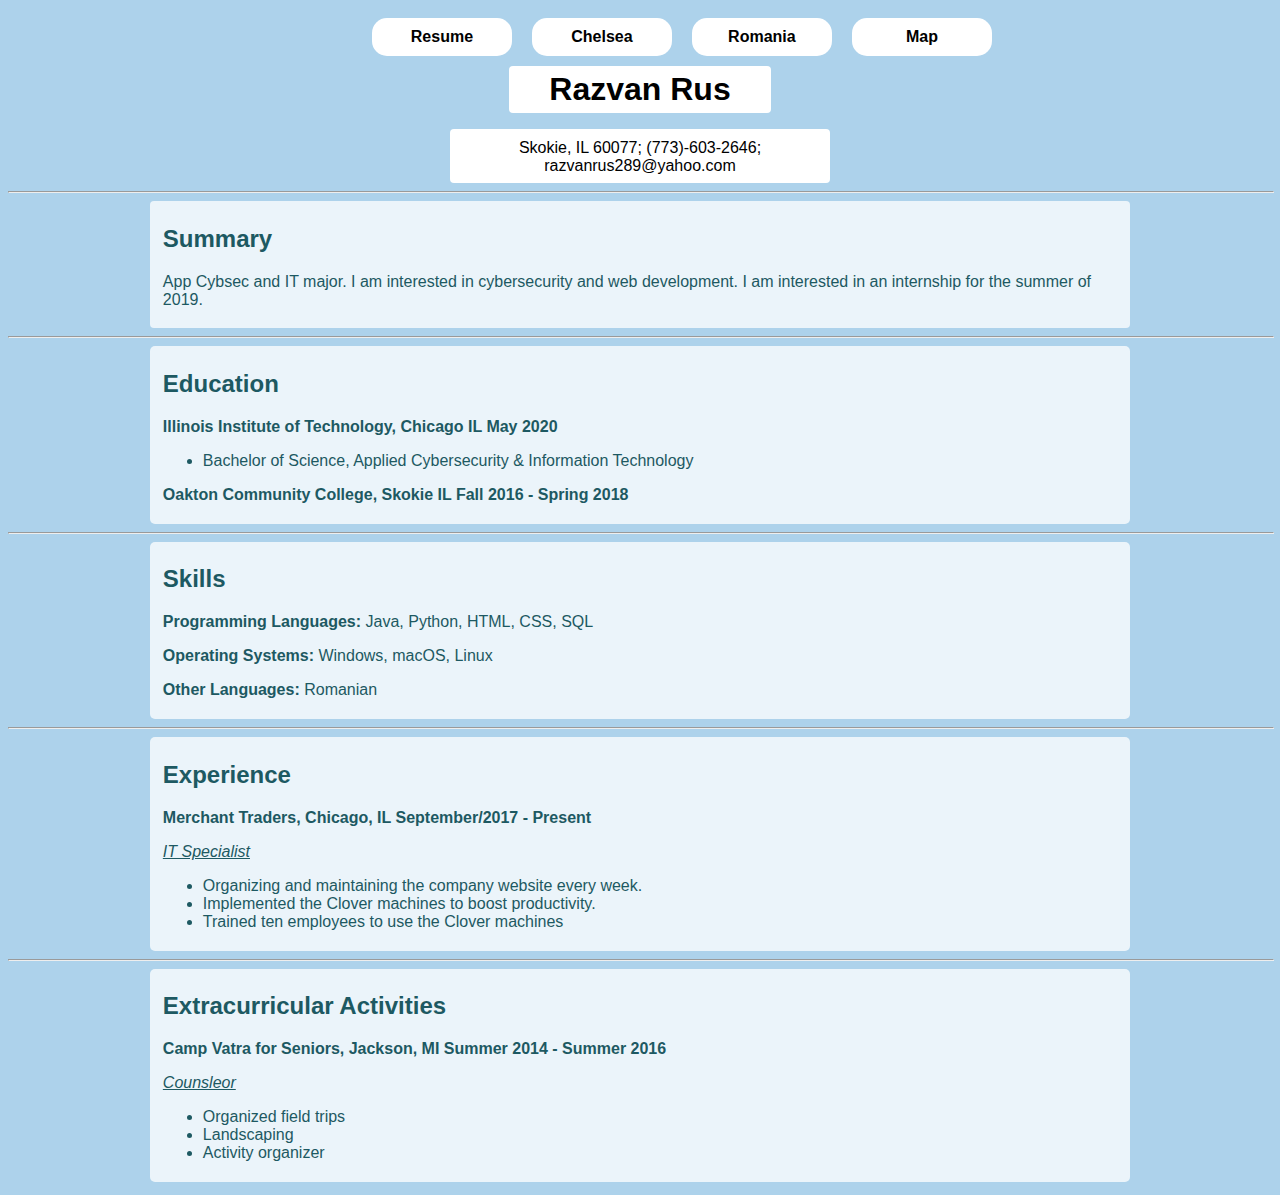
==== commit 91b43ce2: "added the fourth page and added another tab to the nav bar for the fourth page" ====
--- a/index.html
+++ b/index.html
@@ -13,6 +13,7 @@
       <li><a href="index.html" title="Resume Page">Resume</a></li>
       <li><a href="page2.html" title="Chelsea Page">Chelsea</a></li>
       <li><a href="page3.html" title="Romania Page">Romania</a></li>
+      <li><a href="page4.html" title="Map Page">Map</a></a></li>
     </ul>
   </nav>
   <h1 id="name">Razvan Rus</h1>
--- a/css/style.css
+++ b/css/style.css
@@ -13,6 +13,11 @@
   font-family: Arial;
   color: #A24F0B;
 }
+#pagefour {
+  background-color: #341A04;
+  font-family: Arial;
+  color: #341A04;
+}
 nav#pageonenav ul {
   list-style-type: none;
   padding: 0;
@@ -24,7 +29,7 @@
   float: left;
   margin: 0;
   position: relative;
-  left: 33%;
+  left: 28%;
   right: 50%;
 }
 nav#pageonenav ul li a {
@@ -51,7 +56,7 @@
   float: left;
   margin: 0 15px;
   position: relative;
-  left: 30%;
+  left: 24%;
   right: 50%;
 }
 nav#pagetwonav ul li a {
@@ -78,7 +83,7 @@
   float: left;
   margin: 0 15px;
   position: relative;
-  left: 30%;
+  left: 24%;
   right: 50%;
 }
 nav#pagethreenav ul li a {
@@ -94,6 +99,33 @@
   padding: 10px 20px;
   position: relative;
 }
+nav#pagefournav ul {
+  list-style-type: none;
+  padding: 0;
+  margin: 0;
+  overflow: hidden;
+  position: relative;
+}
+nav#pagefournav ul li {
+  float: left;
+  margin: 0;
+  position: relative;
+  left: 28%;
+  right: 50%;
+}
+nav#pagefournav ul li a {
+  display: block;
+  background-color: #E9F7F9;
+  color: #341A04;
+  font-weight: bold;
+  text-decoration: none;
+  text-align: center;
+  margin: 10px;
+  width: 100px;
+  border-radius: 15px;
+  padding: 10px 20px;
+  position: relative;
+}
 #name { /* PAGE ONE NAME BOX */
   display: block;
   background-color: #fff;
@@ -118,7 +150,7 @@
   display: block;
   background-color: white;
   color: #034694;
-  width: 200px;
+  width: 15%;
   padding: 10px 0px 8px 0px;
   border-radius: 4px;
   text-align: center;
@@ -155,7 +187,7 @@
   display: block;
   background-color: #D6E9F5;
   color: #A24F0B;
-  width: 750px;
+  width: 50%;
   padding: 5px 10px 5px 5px;
   border-radius: 4px;
   text-align: right;
@@ -166,7 +198,7 @@
   display: block;
   background-color: #D6E9F5;
   color: #A24F0B;
-  width: 750px;
+  width: 50%;
   padding: 5px 0px 5px 0px;
   border-radius: 4px;
   text-align: center;
@@ -177,7 +209,7 @@
   display: block;
   background-color: #D6E9F5;
   color: #A24F0B;
-  width: 750px;
+  width: 55%;
   padding: 5px 5px 5px 10px;
   border-radius: 4px;
   text-align: left;
@@ -191,19 +223,20 @@
   display: block;
   background-color: white;
   color: #034694;
-  width: 375px;
+  width: 25em;
   padding: 5px 10px 5px 0px;
   border-radius: 4px;
   text-align: right;
   margin-left: auto;
   margin-right: 10px;
+  margin-bottom: 1em;
 }
 #para2-pg2 { /* Training Ground (Chelsea Page) */
   display: block;
   background-color: white;
   color: #034694;
-  width: 350px;
-  padding: 5px 5px 5px 5px;
+  width: 30%;
+  padding: .5% .5% .5% .5%;
   border-radius: 4px;
   text-align: center;
   margin-left: auto;
@@ -212,6 +245,7 @@
 #stadium {
   position: absolute;
   margin-left: 10px;
+  margin-bottom: 1em;
 }
 #para3-pg2 { /* Mascot Policy (Chelsea Page) */
   display: block;
@@ -221,6 +255,7 @@
   padding: 5px 5px 5px 10px;
   border-radius: 4px;
   text-align: left;
+  margin-top: 3em;
   margin-left: 10px;
 }
 #video { /* Video (Chelsea Page) */
@@ -232,12 +267,11 @@
 }
 .hr {
   width: 100%;
-
 }
 #summary {
   display: block;
   background-color: #EBF4FA;
-  width: 1100px;
+  width: 76.5%;
   padding: .3% 0% .3% 1%;
   border-radius: 4px;
   text-align: left;
@@ -246,7 +280,7 @@
 #education {
   display: block;
   background-color: #EBF4FA;
-  width: 1100px;
+  width: 76.5%;
   padding: .3% 0% .3% 1%;
   border-radius: 5px;
   text-align: left;
@@ -255,7 +289,7 @@
 #skills {
   display: block;
   background-color: #EBF4FA;
-  width: 1100px;
+  width: 76.5%;
   padding: .3% 0% .3% 1%;
   border-radius: 5px;
   text-align: left;
@@ -264,7 +298,7 @@
 #experience {
   display: block;
   background-color: #EBF4FA;
-  width: 1100px;
+  width: 76.5%;
   padding: .3% 0% .3% 1%;
   border-radius: 5px;
   text-align: left;
@@ -273,7 +307,7 @@
 #activities {
   display: block;
   background-color: #EBF4FA;
-  width: 1100px;
+  width: 76.5%;
   padding: .3% 0% .3% 1%;
   border-radius: 5px;
   text-align: left;
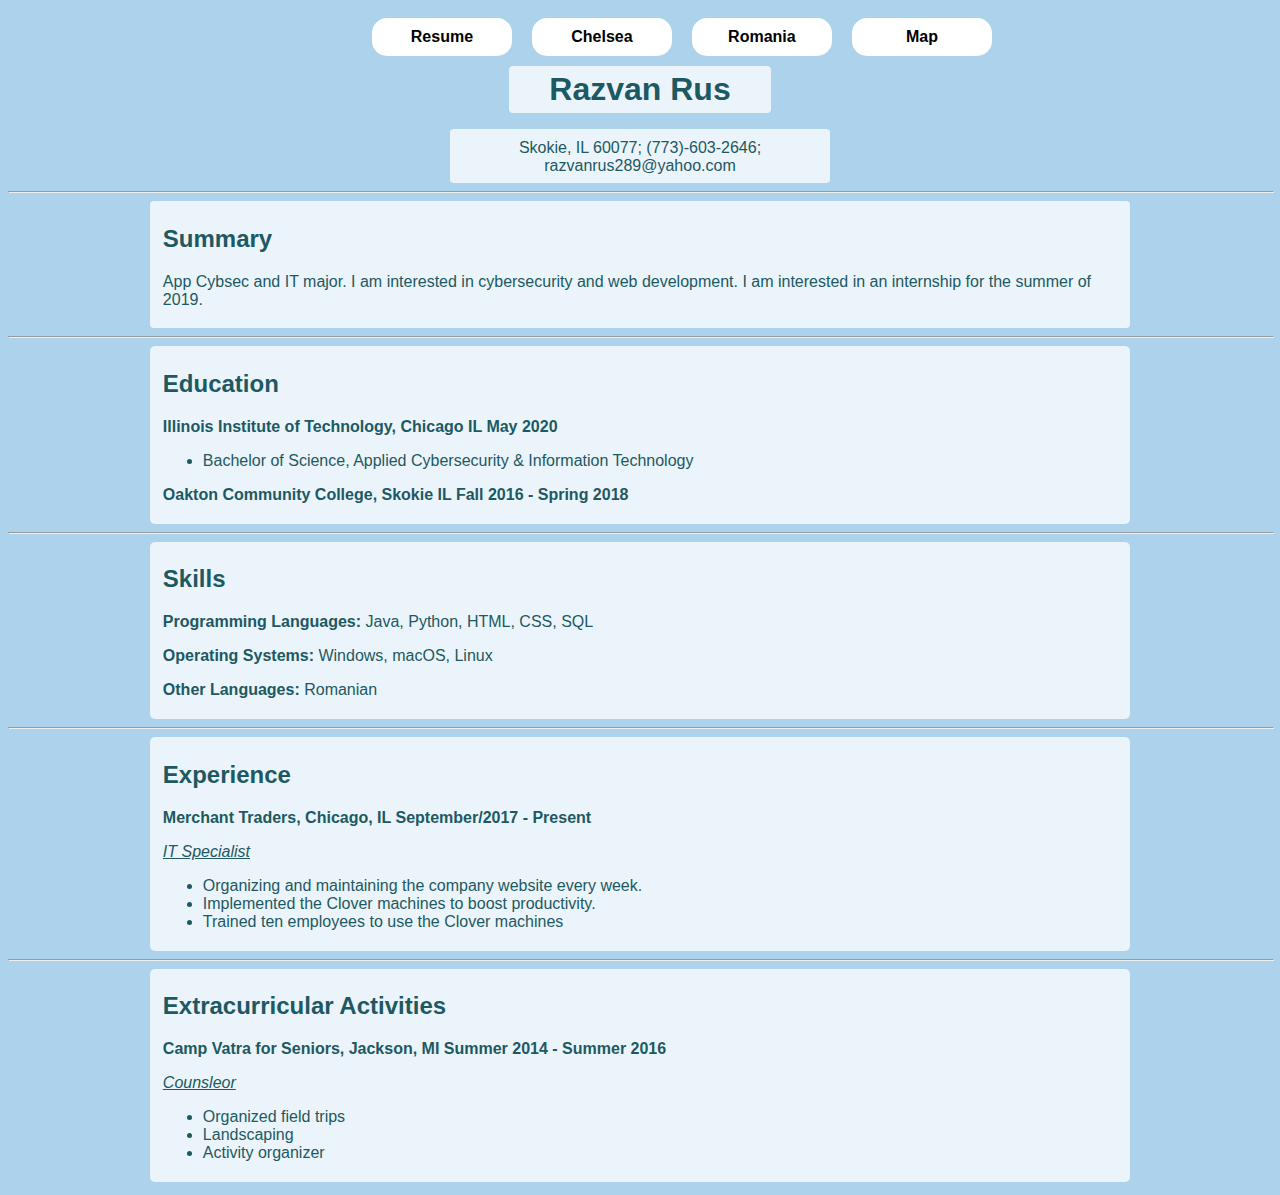
==== commit c0969485: "deleted stray end tag" ====
--- a/index.html
+++ b/index.html
@@ -13,7 +13,7 @@
       <li><a href="index.html" title="Resume Page">Resume</a></li>
       <li><a href="page2.html" title="Chelsea Page">Chelsea</a></li>
       <li><a href="page3.html" title="Romania Page">Romania</a></li>
-      <li><a href="page4.html" title="Map Page">Map</a></a></li>
+      <li><a href="page4.html" title="Map Page">Map</a></li>
     </ul>
   </nav>
   <h1 id="name">Razvan Rus</h1>
--- a/css/style.css
+++ b/css/style.css
@@ -1,7 +1,27 @@
 #pageone {
-  background-color: #ADD2EB;
-  font-family: Arial;
-  color: #1D5962;
+  background-color: black;
+  color: red;
+  font-family: cursive;
+}
+#name {
+  display: block;
+  background-color: white;
+  color: red;
+  width: 20%;
+  padding: 5px 5px 5px 5px;
+  border-radius: 4px;
+  text-align: center;
+  margin: auto;
+}
+#infobox {
+  display: block;
+  background-color: white;
+  color: red;
+  width: 30%;
+  padding: 10px 0px 8px 0px;
+  border-radius: 4px;
+  text-align: center;
+  margin: auto;
 }
 #pagetwo {
   background-color: #034694;
@@ -126,26 +146,6 @@
   padding: 10px 20px;
   position: relative;
 }
-#name { /* PAGE ONE NAME BOX */
-  display: block;
-  background-color: #fff;
-  color: black;
-  width: 20%;
-  padding: 5px 5px 5px 5px;
-  border-radius: 4px;
-  text-align: center;
-  margin: auto;
-}
-#infobox {
-  display: block;
-  background-color: #fff;
-  color: black;
-  width: 30%;
-  padding: 10px 0px 8px 0px;
-  border-radius: 4px;
-  text-align: center;
-  margin: auto;
-}
 #box2 { /* CHELSEA FC HEADING */
   display: block;
   background-color: white;
@@ -168,7 +168,7 @@
   margin-right: auto;
   margin-left: auto;
 }
-#map {
+#romaniamap {
   width: 350px;
   float: right;
   margin-right: 10px;
@@ -270,8 +270,8 @@
 }
 #summary {
   display: block;
-  background-color: #EBF4FA;
-  width: 76.5%;
+  background-color: white;
+  width: 100%;
   padding: .3% 0% .3% 1%;
   border-radius: 4px;
   text-align: left;
@@ -279,8 +279,8 @@
 }
 #education {
   display: block;
-  background-color: #EBF4FA;
-  width: 76.5%;
+  background-color: white;
+  width: 100%;
   padding: .3% 0% .3% 1%;
   border-radius: 5px;
   text-align: left;
@@ -288,8 +288,8 @@
 }
 #skills {
   display: block;
-  background-color: #EBF4FA;
-  width: 76.5%;
+  background-color: white;
+  width: 100%;
   padding: .3% 0% .3% 1%;
   border-radius: 5px;
   text-align: left;
@@ -297,8 +297,8 @@
 }
 #experience {
   display: block;
-  background-color: #EBF4FA;
-  width: 76.5%;
+  background-color: white;
+  width: 100%;
   padding: .3% 0% .3% 1%;
   border-radius: 5px;
   text-align: left;
@@ -306,8 +306,8 @@
 }
 #activities {
   display: block;
-  background-color: #EBF4FA;
-  width: 76.5%;
+  background-color: white;
+  width: 100%;
   padding: .3% 0% .3% 1%;
   border-radius: 5px;
   text-align: left;
@@ -329,4 +329,159 @@
 }
 .sources{
   margin-left: 10px;
-}+}
+#map {
+  height: 500px;
+  width: 500px;
+  float: right;
+  margin: 50px 10px 10px 10px;
+}
+@media only screen and (min-width: 800px) {
+  #pageone {
+    background-color: lightpink;
+    font-family: "Times New Roman";
+    color: lightsalmon;
+  }
+  #activities {
+    display: block;
+    background-color: lightgreen;
+    width: 90%;
+    padding: .3% 0% .3% 1%;
+    border-radius: 5px;
+    text-align: left;
+    margin-left: auto;
+    margin-right: auto;
+    margin-bottom: 1%;
+  }
+  #experience {
+    display: block;
+    background-color: lightgreen;
+    width: 90%;
+    padding: .3% 0% .3% 1%;
+    border-radius: 5px;
+    text-align: left;
+    margin: auto;
+  }
+  #skills {
+    display: block;
+    background-color: lightgreen;
+    width: 90%;
+    padding: .3% 0% .3% 1%;
+    border-radius: 5px;
+    text-align: left;
+    margin: auto;
+  }
+  #education {
+    display: block;
+    background-color: lightgreen;
+    width: 90%;
+    padding: .3% 0% .3% 1%;
+    border-radius: 5px;
+    text-align: left;
+    margin: auto;
+  }
+  #summary {
+    display: block;
+    background-color: lightgreen;
+    width: 90%;
+    padding: .3% 0% .3% 1%;
+    border-radius: 4px;
+    text-align: left;
+    margin: auto;
+  }
+  #name { /* PAGE ONE NAME BOX */
+    display: block;
+    background-color: lightgreen;
+    color: lightsalmon;
+    width: 20%;
+    padding: 5px 5px 5px 5px;
+    border-radius: 4px;
+    text-align: center;
+    margin: auto;
+  }
+  #infobox {
+    display: block;
+    background-color: lightgreen;
+    color: lightsalmon;
+    width: 30%;
+    padding: 10px 0px 8px 0px;
+    border-radius: 4px;
+    text-align: center;
+    margin: auto;
+  }
+}
+@media only screen and (min-width: 1100px) {
+  #pageone {
+    background-color: #ADD2EB;
+    font-family: Arial;
+    color: #1D5962;
+  }
+  #activities {
+    display: block;
+    background-color: #EBF4FA;
+    width: 76.5%;
+    padding: .3% 0% .3% 1%;
+    border-radius: 5px;
+    text-align: left;
+    margin-left: auto;
+    margin-right: auto;
+    margin-bottom: 1%;
+  }
+  #experience {
+    display: block;
+    background-color: #EBF4FA;
+    width: 76.5%;
+    padding: .3% 0% .3% 1%;
+    border-radius: 5px;
+    text-align: left;
+    margin: auto;
+  }
+  #skills {
+    display: block;
+    background-color: #EBF4FA;
+    width: 76.5%;
+    padding: .3% 0% .3% 1%;
+    border-radius: 5px;
+    text-align: left;
+    margin: auto;
+  }
+  #education {
+    display: block;
+    background-color: #EBF4FA;
+    width: 76.5%;
+    padding: .3% 0% .3% 1%;
+    border-radius: 5px;
+    text-align: left;
+    margin: auto;
+  }
+  #summary {
+    display: block;
+    background-color: #EBF4FA;
+    width: 76.5%;
+    padding: .3% 0% .3% 1%;
+    border-radius: 4px;
+    text-align: left;
+    margin: auto;
+  }
+  #name { /* PAGE ONE NAME BOX */
+    display: block;
+    background-color: #EBF4FA;
+    color: #1D5962;
+    width: 20%;
+    padding: 5px 5px 5px 5px;
+    border-radius: 4px;
+    text-align: center;
+    margin: auto;
+  }
+  #infobox {
+    display: block;
+    background-color: #EBF4FA;
+    color: #1D5962;
+    width: 30%;
+    padding: 10px 0px 8px 0px;
+    border-radius: 4px;
+    text-align: center;
+    margin: auto;
+  }
+}
+
